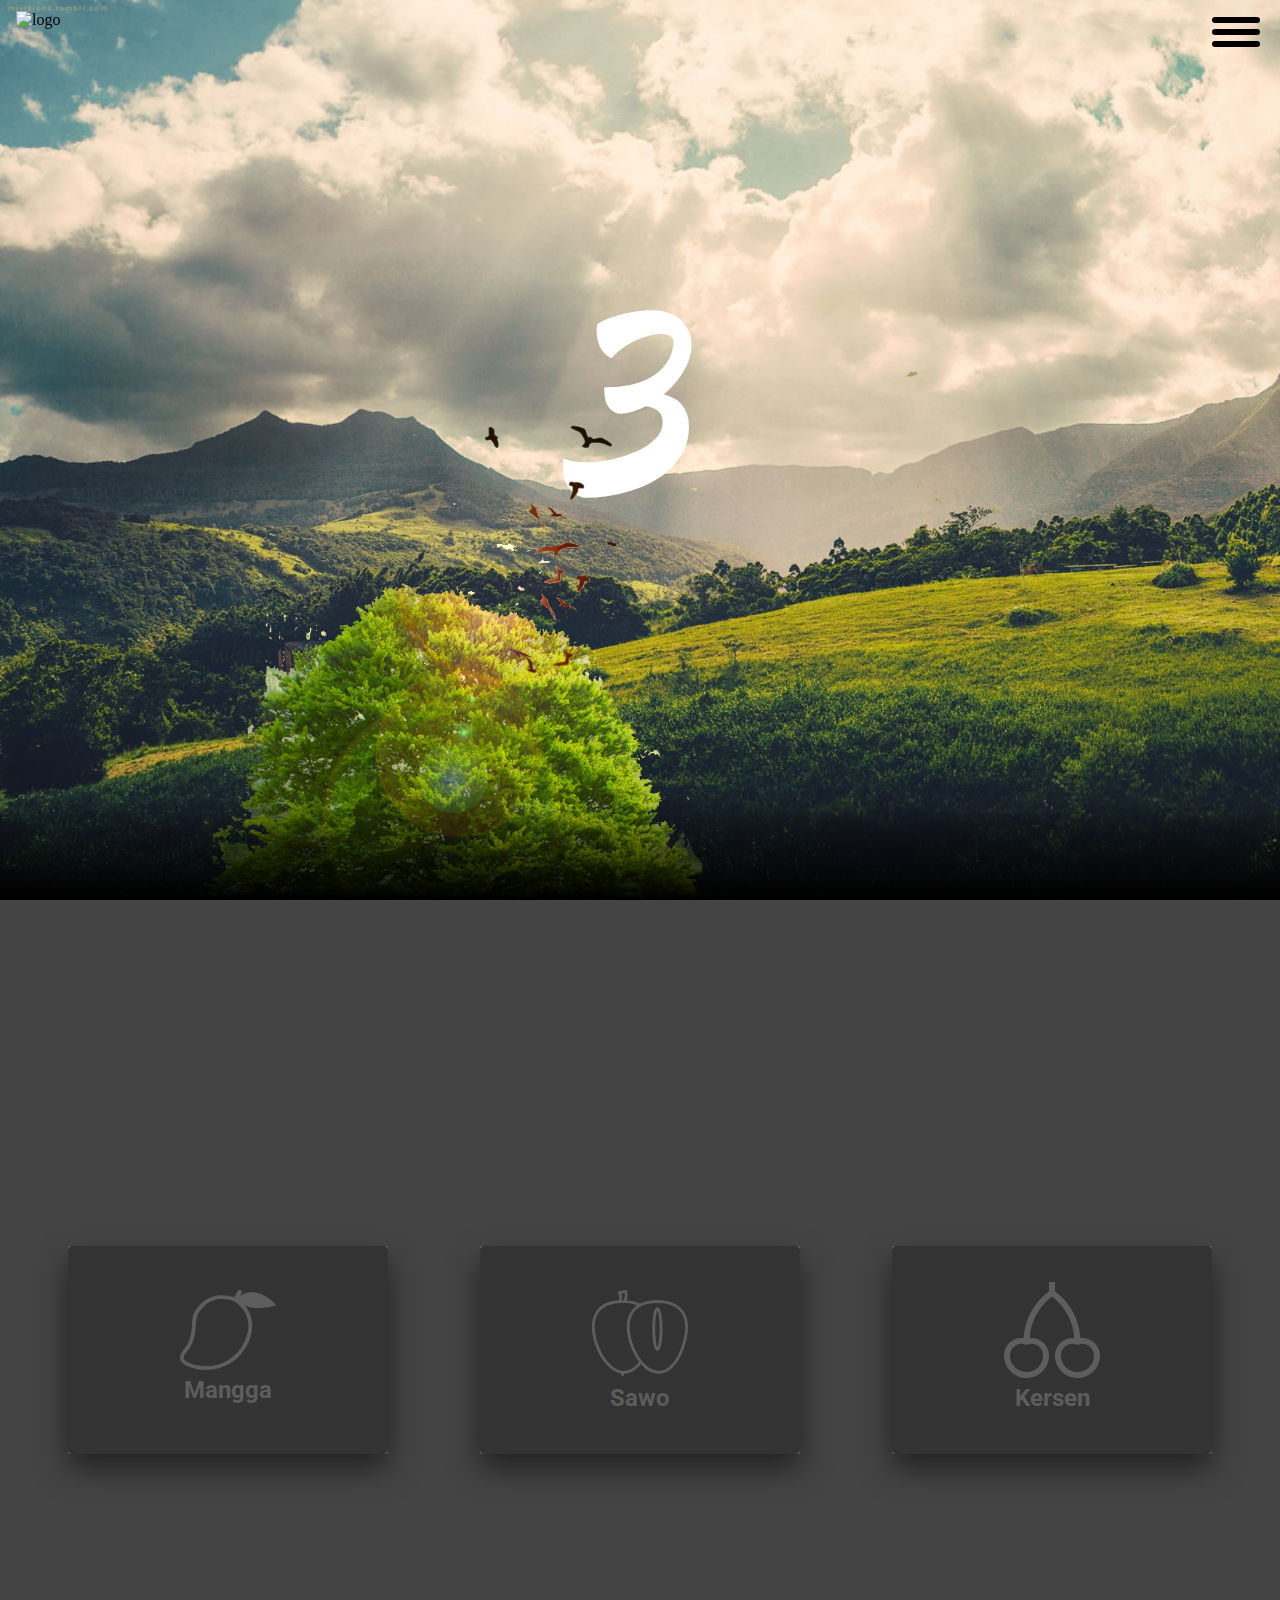
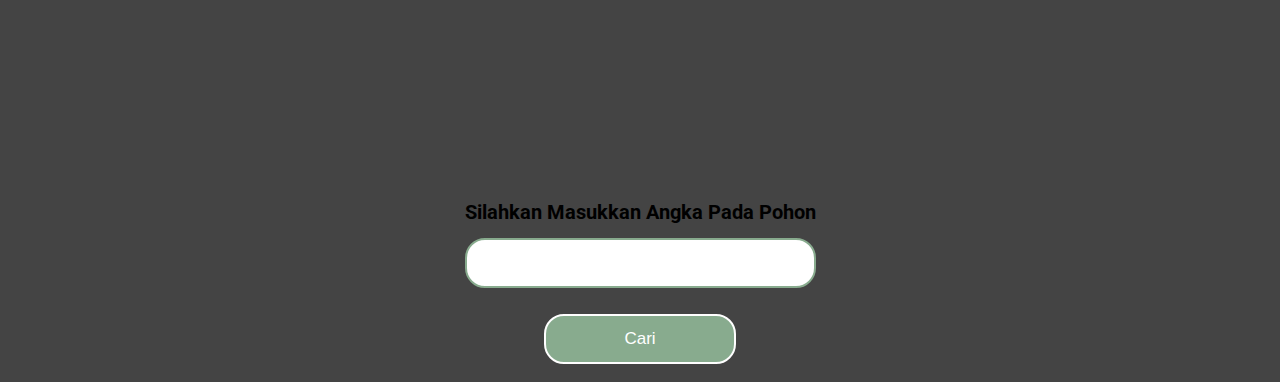
==== index.html @ 0506549d "Merge branch 'master' of https://github.com/cecep1407/TA-DW-22DX-VVIP" ====
<!DOCTYPE html>
<html lang="en">
  <head>
    <meta charset="UTF-8" />
    <meta name="viewport" content="width=device-width, initial-scale=1.0" />
    <title>I'm Tree</title>
    <link rel="stylesheet" href="css/main.css" />
    <script defer src="./javascript/main.js"></script>
    <script src="https://unpkg.com/feather-icons"></script>
  </head>
  <body loading="lazy">
    <nav class="navbar">
      <img class="img" src="images/Logo.png" alt="logo" />
      <div class="examples" id="menu">
        <!-- button-one -->
        <button
          class="button-one"
          aria-controls="primary-navigation"
          aria-expanded="false"
        >
          <svg
            fill="var(--button-color)"
            class="hamburger"
            viewBox="0 0 100 100"
            width="60"
          >
            <rect
              class="line top"
              width="80"
              height="10"
              x="10"
              y="25"
              rx="5"
            ></rect>

            <rect
              class="line middle"
              width="80"
              height="10"
              x="10"
              y="45"
              rx="5"
            ></rect>
            <rect
              class="line bottom"
              width="80"
              height="10"
              x="10"
              y="65"
              rx="5"
            ></rect>
          </svg>
        </button>
      </div>
      <div
        class="container"
        aria-controls="primary-navigation"
        aria-expanded="false"
      >
        <a href="#Home">
          <span>Home</span>
        </a>
        <a href="#Primary">
          <span>Primary</span>
        </a>
        <a href="#QrCode">
          <span>Qr Code</span>
        </a>
      </div>
    </nav>
    <header id="Home">
      <h1 class="big-tittle translate" data-speed="0.1">3</h1>

      <img
        src="images/3.png"
        class="mountain1 translate"
        data-speed="-0.30"
        alt="tree1"
      />
      <img
        src="images/11.jpg"
        class="mountain3 translate"
        data-speed="0"
        alt="tree3"
      />
    </header>
    <article id="Primary" class="primary">
      <div class="shadow"></div>
      <div class="card">
        <div class="face face1">
          <div class="content1">
            <img src="images/mango-icon.svg" />
            <b>Mangga</b>
          </div>
        </div>
        <div class="face face2">
          <div class="content">
            <p>
              Mangga atau mempelam adalah nama sejenis buah, 
              demikian pula nama pohonnya. Mangga termasuk ke dalam 
              genus Mangifera, yang terdiri dari 35-40 anggota dari famili 
              Anacardiaceae....
            </p>
            <a class="read-more" href="Mangga.html" type="button">Read More</a>
          </div>
        </div>
      </div>
      <div class="card">
        <div class="face face1">
          <div class="content1">
            <img src="images/sapodilla.svg" />
            <b>Sawo</b>
          </div>
        </div>
        <div class="face face2">
          <div class="content">
            <p>
              Sawo manila adalah pohon buah yang berumur panjang. Pohon dan 
              buahnya dikenal dengan beberapa nama seperti sawo, sauh atau 
              sauh manila, atau ciku. Sawo manila merupakan tanaman buah 
              yang termasuk....
            </p>
            <a class="read-more" href="#primary" type="button">Read More</a>
          </div>
        </div>
      </div>
      <div class="card">
        <div class="face face1">
          <div class="content1">
            <img src="images/cherries-svgrepo-com.svg" />
            <b>Kersen</b>
          </div>
        </div>
        <div class="face face2">
          <div class="content">
            <p>
              Kersen, seri, ceri, talok atau kerukup siam secara lokal 
              disebut kersen atau kersem adalah sejenis pohon sekaligus 
              buahnya yang kecil dan manis berwarna merah cerah. Di beberapa
               daerah, seperti....
            </p>
            <a class="read-more" href="Kersen.html" type="button">Read More</a>
          </div>
        </div>
      </div>
    </article>
    <section id="QrCode" class="area_qr">
      <section class="area_input_qr">
        <label for="txt_qr" class="lbl_qr">Silahkan Masukkan Angka Pada Pohon</label>
        <input type="text" name="" id="txt_qr" maxlength="10" class="input_qr">
      </section>
      <section class="area_btn_qr">
        <button id="btn_cari" class="btn_qr">Cari</button>
      </section>
    </section>
    
    </section>
    <section>
      <a href="#Gallery" class="arrowsBody">
        <div class="arrow"></div>
        <div class="arrow"></div>
        <div class="arrow"></div>
      </a>
    </section>
   
    <section id="Contact" class="contact">
      <div class="row">
          <button type="submit" class="btn"></button>
      </div>
    </section>
    <script>
      feather.replace();
    </script>
  </body>
</html>
---- css/main.css ----
@import url("https://fonts.googleapis.com/css2?family=Bruno+Ace+SC&family=Kaushan+Script&family=Roboto:wght@300;400;700&display=swap");
@import url(".googleapis.com/https://fontscss2?family=Roboto:wght@300;400;700&display=swap");
* {
  margin: 0;
  padding: 0;
  outline: none;
  border: none;
  text-decoration: none;
  box-sizing: border-box;
}

HTML {
  scroll-behavior: smooth;
  -webkit-tap-highlight-color: transparent;
}

body {
  background-color: #444;
}

.navbar {
  display: flex;
  position: fixed;
  height: 4em;
  align-items: center;
  z-index: 30;
  top: 0;
  left: 0;
  right: 0;
}
.navbar .img {
  position: absolute;
  width: 100%;
  z-index: 90;
  left: 1em;
  width: auto;
  height: 4em;
  top: 0.7em;
}
.navbar .examples {
  position: absolute;
  right: 0.9em;
  z-index: 2;
}
.navbar button {
  background: transparent;
  border-radius: 0;
  cursor: pointer;
}
.navbar .button-one {
  --button-color: $main;
}
.navbar .button-one .line {
  transition: y 100ms ease-in 100ms, rotate 100ms ease-in, opacity 100ms ease-in 0ms;
  transform-origin: center;
}
.navbar .button-one[aria-expanded=true] .line {
  transition: y 100ms ease-in, rotate 100ms ease-in 100ms, opacity 100ms ease-in 0ms;
}
.navbar .button-one[aria-expanded=true] :is(.top, .bottom) {
  y: 45;
}
.navbar .button-one[aria-expanded=true] .top {
  rotate: 45deg;
}
.navbar .button-one[aria-expanded=true] .middle {
  opacity: 0;
}
.navbar .button-one[aria-expanded=true] .bottom {
  rotate: -45deg;
}
.navbar .button-one {
  display: flex;
  flex-direction: column;
  justify-content: center;
  align-items: center;
}
.navbar .container {
  display: flex;
  position: absolute;
  right: -100%;
  transition: 0.5s ease-out;
}
.navbar .container.active {
  display: flex;
  position: absolute;
  right: 4%;
}
.navbar .container a {
  position: relative;
  width: 130px;
  height: 45px;
  display: inline-block;
  margin-right: 25px;
}
.navbar .container a:after {
  content: "";
  position: absolute;
  inset: 0;
  background: transparent;
  transition: 0.2s;
  width: 100%;
  height: 100%;
}
.navbar .container a span {
  position: absolute;
  text-align: center;
  top: 0;
  left: 0;
  width: 100%;
  height: 100%;
  display: inline-block;
  z-index: 1;
  display: flex;
  justify-content: center;
  align-items: center;
  font-size: 1.6em;
  text-transform: uppercase;
  color: #000;
  border: solid #000 2px;
  overflow: hidden;
  font-family: "Roboto", sans-serif;
}
.navbar .container a span::before {
  content: "";
  position: absolute;
  top: 0;
  left: -50%;
  width: 100%;
  height: 100%;
  background: rgba(0, 0, 0, 0.075);
  transform: skew(25deg);
}

header {
  width: 100%;
  height: 100vh;
  position: relative;
  overflow: hidden;
}
header header:after {
  content: "";
  position: absolute;
  width: 100%;
  height: 100%;
  left: 0;
  top: 0;
  background-color: rgba(0, 0, 0, 0.05);
  z-index: 25;
}
header .mountain1 {
  position: absolute;
  width: 75em;
  bottom: -250px;
  left: 0;
  z-index: 22;
  left: -8em;
}
header .mountain2 {
  position: absolute;
  bottom: -80px;
  width: 82em;
  right: 0;
  z-index: 20;
}
header .mountain3 {
  position: absolute;
  width: 1400px;
  left: 0;
  top: 0;
  z-index: 19;
  background-color: wheat;
}
header .big-tittle {
  position: absolute;
  z-index: 21;
  top: 25%;
  width: 100%;
  font-size: 15em;
  text-align: center;
  color: #ffffff;
  font-family: "Kaushan Script", cursive;
  right: 2.25%;
}
header .big-tittle span {
  margin-left: 2.25%;
}

article {
  position: relative;
  display: flex;
  flex-wrap: wrap;
  flex-direction: row;
  justify-content: space-evenly;
  align-items: center;
  width: 100%;
  height: 100vh;
  gap: 1.5rem;
}
article .shadow {
  position: absolute;
  bottom: 100%;
  height: 100px;
  width: 100%;
  z-index: 25;
  background: linear-gradient(to top, #000000, transparent);
}
article .face {
  position: relative;
  justify-content: center;
  width: 20rem;
  height: 13rem;
  border-radius: 0.2rem;
  transition: 0.4s;
  font-family: "Roboto", sans-serif;
}
article .face1 {
  background-color: #333;
  display: flex;
  z-index: 26;
  font-size: 1.5em;
  transform: translateY(6.5rem);
}
article .face2 {
  background-color: #fff;
  font-size: 1.03rem;
  padding: 1rem;
  transform: translateY(-6.5rem);
  box-shadow: 0 15px 30px rgba(0, 0, 0, 0.5);
}
article .content a {
  padding: 0.3em;
  line-height: 3.4em;
  border-radius: 0.2rem;
  color: #000;
  background-color: #ededed;
  border: 1px solid #000;
}
article b {
  color: #5c5c5c;
  text-align: center;
}
article .content1 {
  display: flex;
  justify-content: center;
  flex-direction: column;
  line-height: 2.5rem;
}
article img {
  width: 4em;
  filter: invert(35%) sepia(77%) saturate(0%) hue-rotate(220deg) brightness(87%) contrast(93%);
}

.area_qr{
  display: flex;
  flex-direction: column;
  align-items: center;
}
.area_qr .area_input_qr{
  display: flex;
  flex-direction: column;
  justify-content: center;
  margin-bottom: 2%;
} 
.area_qr .area_input_qr .lbl_qr{
  color: black;
  font: bold 20px "Roboto";
  margin-bottom: 4%;
}
.area_qr .area_input_qr .input_qr{
  height: 50px;
  width: 100%;
  border: 2px solid #88AB8E;
  border-radius: 20px;
  font-size: 24px;
  text-align: center;
}
.area_qr .area_btn_qr{
  display: flex;
  justify-content: center;
  width: 100%;
}
.area_qr .area_btn_qr .btn_qr{
  font-size: 17px;
  height: 50px;
  width: 15%;
  color: white;
  border: 2px solid white;
  border-radius: 20px ;
  background-color:#88AB8E;
}


@media (min-width: 1440px) {
  header .big-tittle span {
    margin-left: 2.15%;
  }
  header .mountain1 {
    width: 89em;
  }
  header .mountain2 {
    width: 99.5em;
  }
  header .mountain3 {
    width: 1440px;
  }
}
@media (min-width: 1024px) {
  article .card:hover .face1 {
    transform: translateY(0);
    box-shadow: inset 0 0 60px whitesmoke, inset 0 0 80px #ff9100, inset 0 0 80px #ffc06d, inset 0 0 100px #ff9100, inset 0 0 75px #ffc06d, 0 0 50px #fff, -10px 0 80px #ff9100, 10px 0 80px #ffc06d;
  }
  article .card:hover .face2 {
    transform: translateY(0);
  }
  article .card:hover .content1 img {
    filter: invert(100%) sepia(2%) saturate(6740%) hue-rotate(162deg) brightness(109%) contrast(115%);
  }
  article .card:hover .content1 b {
    color: #ffffff;
  }
}
@media (min-width: 769px) {
  .navbar .container a:hover::after {
    background: #ffc06d;
    filter: blur(10px);
    width: 100%;
    height: 100%;
  }
  .primary .read-more.shrink {
    padding: 0.15em; /* Change to desired shrink scale */
  }
  .primary .read-more:hover {
    background-color: #dedede;
  }
}
@media (max-width: 1024px) {
  article {
    height: 100%;
  }
  article .card.actived .face1 {
    transform: translateY(0);
    box-shadow: inset 0 0 60px whitesmoke, inset 0 0 80px #ff9100, inset 0 0 80px #ffc06d, inset 0 0 100px #ff9100, inset 0 0 75px #ffc06d, 0 0 50px #fff, -10px 0 80px #ff9100, 10px 0 80px #ffc06d;
  }
  article .card.actived .face2 {
    transform: translateY(0);
  }
  article .card.actived .content1 img {
    filter: invert(100%) sepia(2%) saturate(6740%) hue-rotate(162deg) brightness(109%) contrast(115%);
  }
  article .card.actived .content1 b {
    color: #ffffff;
  }
}
@media (max-width: 1024px) {
  header .big-tittle {
    font-size: 8.5em;
  }
  .navbar .img {
    left: 0.5em;
  }
  .navbar .examples {
    right: 0.4em;
  }
  .navbar .container {
    right: -100%;
  }
  .navbar .container.active {
    right: 6.3%;
  }
  .navbar .container a {
    margin-right: 0.8em;
    position: relative;
    width: 90px;
    height: 40px;
  }
  .navbar .container a span {
    font-size: 1.1em;
  }
  .navbar .container a:after {
    content: "";
    position: absolute;
    background: transparent;
    transition: 0.2s;
    width: 100%;
    height: 100%;
  }
}
@media (max-width: 910px) {
  figure .gallery {
    grid-template-columns: repeat(2, 1fr);
  }
}
@media (max-width: 768px) {
  .navbar .container a span {
    font-size: 1.1em;
  }
  .navbar .container a.clicked::after {
    filter: blur(10px);
    background: #ffc06d;
  }
  .primary .read-more.shrink {
    padding: 0.15em;
    background-color: #dedede;
  }
}
@media (max-width: 670px) {
  .navbar .img {
    left: 0.5em;
  }
  .navbar .examples {
    right: 0.3em;
  }
  .navbar .container {
    right: -200%;
  }
  .navbar .container.active {
    right: 11.5%;
  }
  .navbar .container a {
    margin-right: 0.5em;
    width: 65px;
    height: 35px;
  }
  .navbar .container a span {
    font-size: 0.78em;
  }
}
@media (max-width: 630px) {
  .aboutMe {
    font-size: 70%;
  }
}
@media (max-width: 540px) {
  .navbar .container a:after {
    content: "";
    position: absolute;
    inset: 0;
    background: transparent;
    transition: 0.2s;
    width: 100%;
    height: 100%;
  }
  .navbar .img {
    left: 100%;
}
@media (max-width: 500px) {
  header .big-tittle {
    font-size: 7.8em;
  }
}
@media (max-width: 425px) {
  .navbar .examples {
    right: 0.2em;
  }
  .navbar .container.active {
    right: 11.5%;
  }
  .navbar .container a span {
    font-size: 0.77em;
  }
  .navbar .container a {
    margin-right: 0.3em;
  }
}
@media (max-width: 400px) {
  .navbar .examples {
    right: 0.1em;
  }
  .navbar .container.active {
    right: 11.5%;
  }
  .navbar .container a span {
    font-size: 0.7em;
    font-weight: bold;
  }
  .navbar .container a {
    margin-right: 0.3em;
    width: 58px;
    height: 29px;
  }
  header .big-tittle {
    font-size: 6em;
    margin-top: 10%;
  }
}
@media (max-width: 355px) {
  .navbar .examples {
    right: 0.1em;
  }
  .navbar .container.active {
    right: 12.6%;
  }
  .navbar .container a span {
    font-size: 0.6em;
    font-weight: bold;
  }
  .navbar .container a {
    margin-right: 0.3em;
    width: 50px;
    height: 27px;
  }
}}
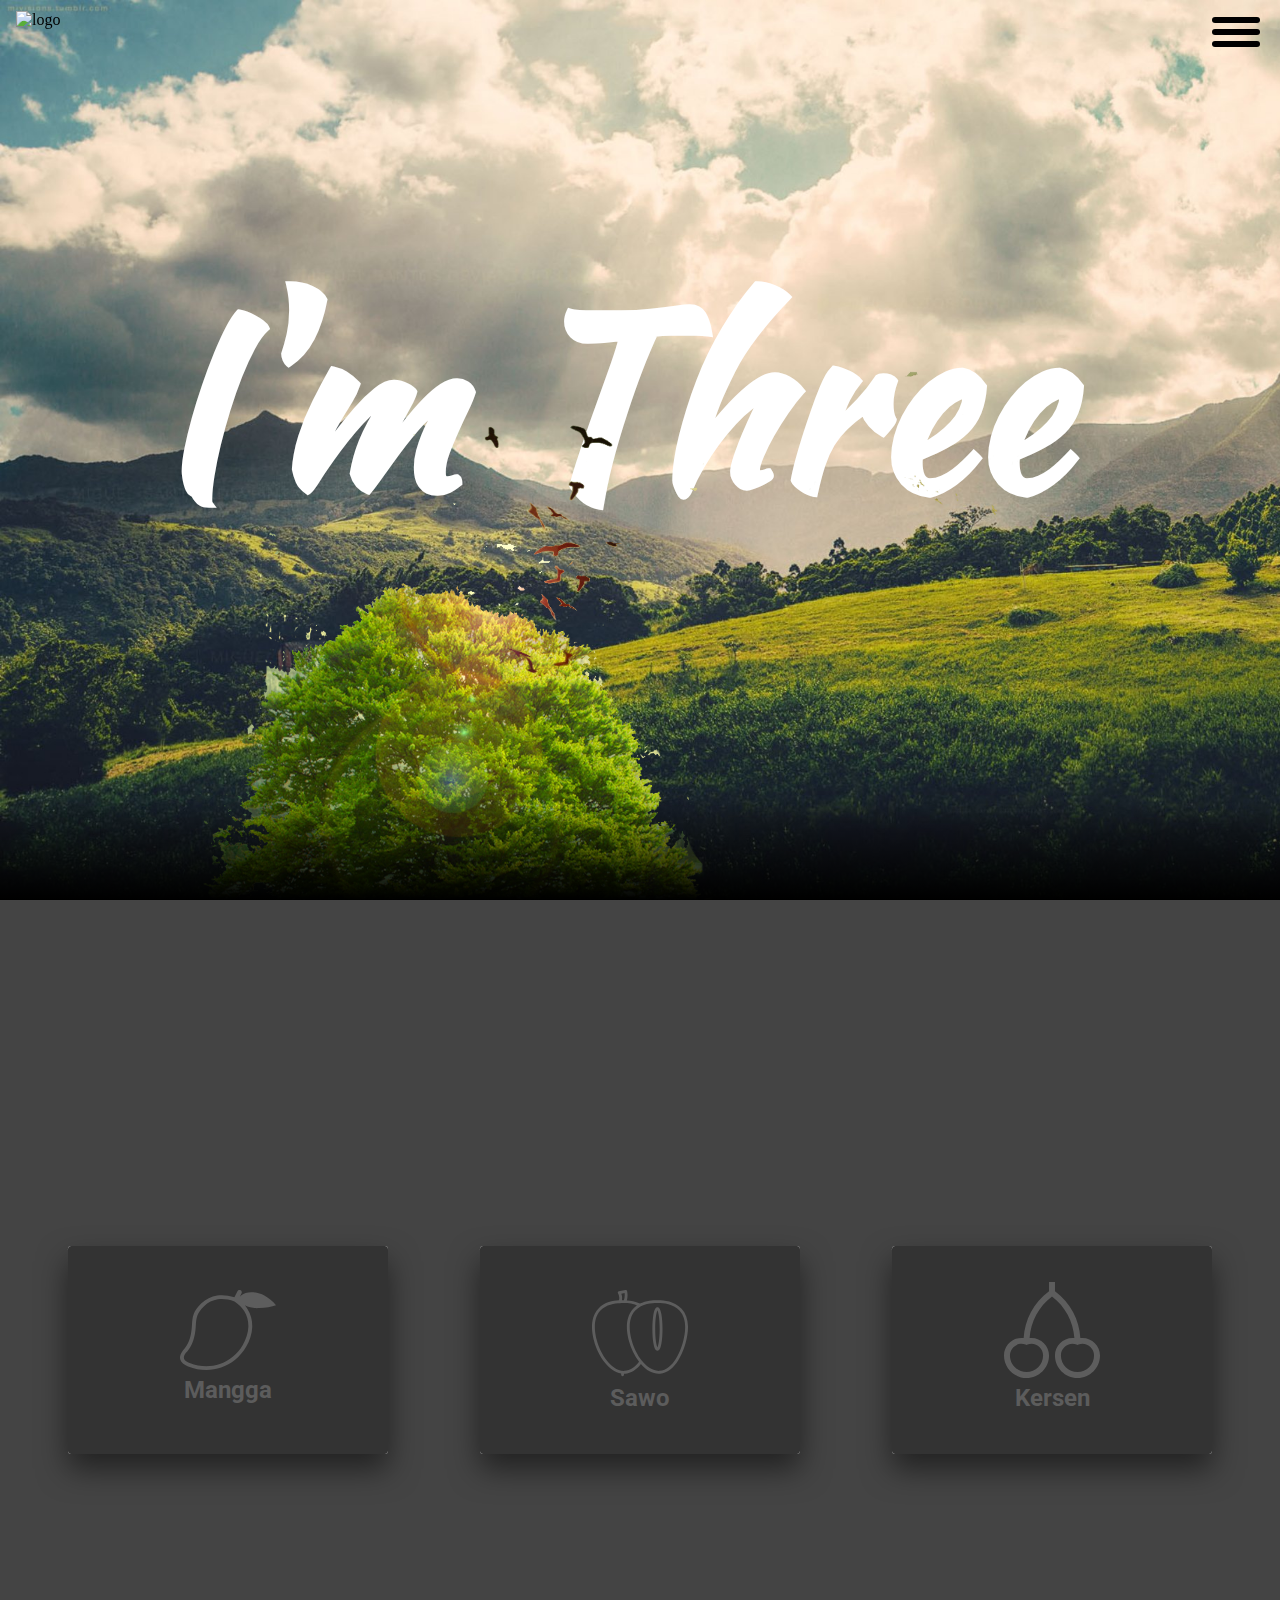
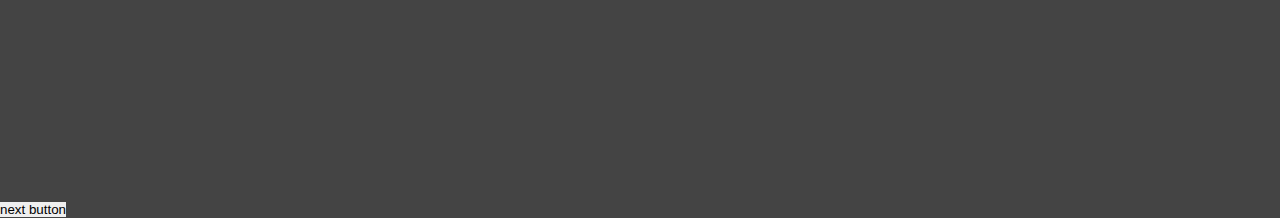
==== commit fa2db857: "memperbaiki dudul pasti" ====
--- a/index.html
+++ b/index.html
@@ -63,13 +63,10 @@
         <a href="#Primary">
           <span>Primary</span>
         </a>
-        <a href="#QrCode">
-          <span>Qr Code</span>
-        </a>
       </div>
     </nav>
     <header id="Home">
-      <h1 class="big-tittle translate" data-speed="0.1">3</h1>
+      <h1 class="big-tittle translate" data-speed="0.1">I'm Three</h1>
 
       <img
         src="images/3.png"
@@ -101,7 +98,7 @@
               genus Mangifera, yang terdiri dari 35-40 anggota dari famili 
               Anacardiaceae....
             </p>
-            <a class="read-more" href="Mangga.html" type="button">Read More</a>
+            <a class="read-more" href="#primary" type="button">Read More</a>
           </div>
         </div>
       </div>
@@ -139,23 +136,11 @@
               buahnya yang kecil dan manis berwarna merah cerah. Di beberapa
                daerah, seperti....
             </p>
-            <a class="read-more" href="Kersen.html" type="button">Read More</a>
+            <a class="read-more" href="#primary" type="button">Read More</a>
           </div>
         </div>
       </div>
     </article>
-    <section id="QrCode" class="area_qr">
-      <section class="area_input_qr">
-        <label for="txt_qr" class="lbl_qr">Silahkan Masukkan Angka Pada Pohon</label>
-        <input type="text" name="" id="txt_qr" maxlength="10" class="input_qr">
-      </section>
-      <section class="area_btn_qr">
-        <button id="btn_cari" class="btn_qr">Cari</button>
-      </section>
-    </section>
-    
-    </section>
-    <section>
       <a href="#Gallery" class="arrowsBody">
         <div class="arrow"></div>
         <div class="arrow"></div>
@@ -165,7 +150,7 @@
    
     <section id="Contact" class="contact">
       <div class="row">
-          <button type="submit" class="btn"></button>
+          <button type="submit" class="btn">next button</button>
       </div>
     </section>
     <script>
